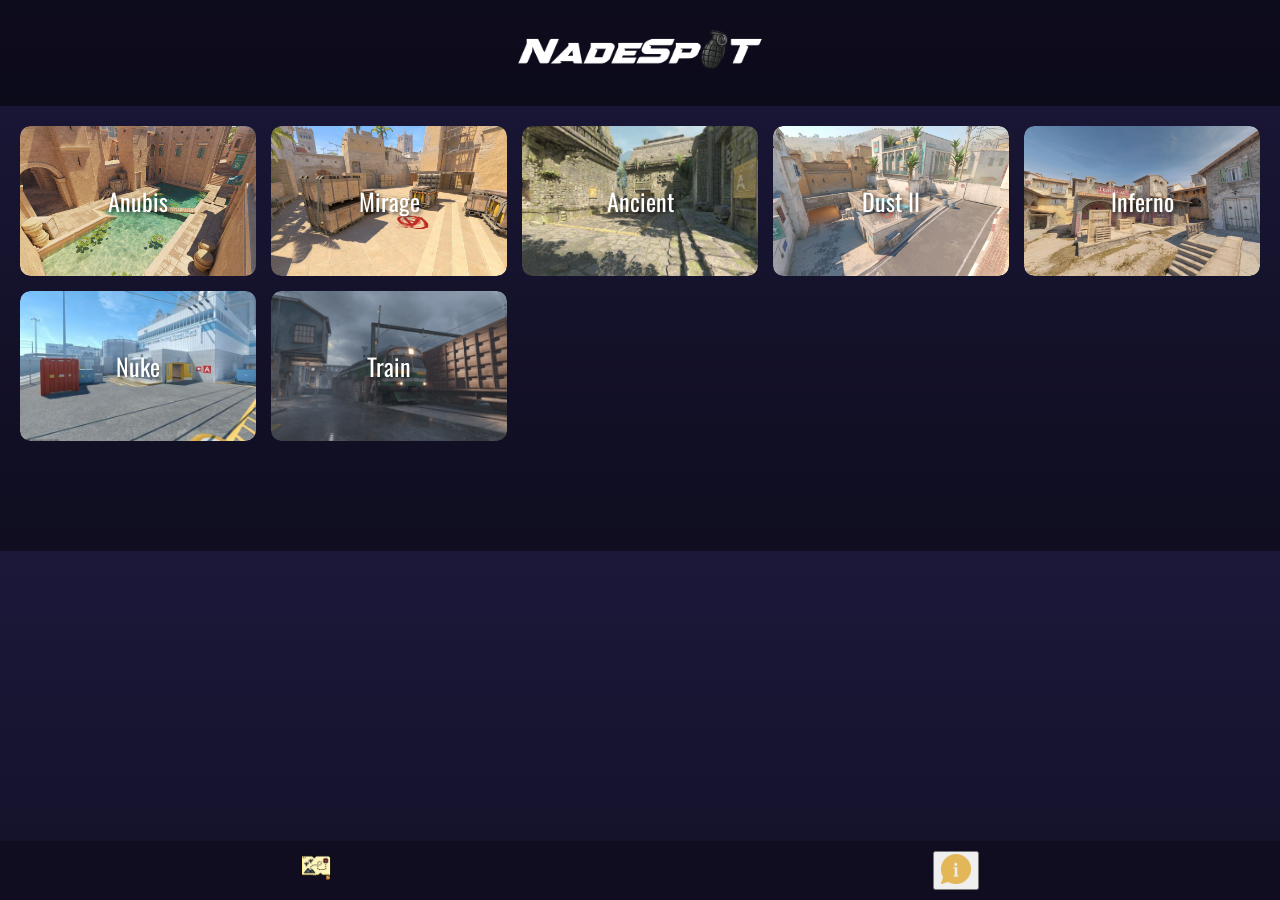
==== index.html @ cead33cf "Add files via upload" ====
<!DOCTYPE html>
<html lang="ru">
  <head>
    <meta charset="UTF-8" />
    <meta name="viewport" content="width=device-width, initial-scale=1.0" />
    <title>NadeSpot</title>
    <link rel="preconnect" href="https://fonts.googleapis.com">
<link rel="preconnect" href="https://fonts.gstatic.com" crossorigin>
<link href="https://fonts.googleapis.com/css2?family=Oswald:wght@200..700&display=swap" rel="stylesheet">
    <link rel="stylesheet" href="style.css" />
  </head>

  <body>
    <header>
      <a class="logo">
        <img src="img\icons\nadespot.png" alt="NadeSpot Logo">
      </a>
    </header>

    <div class="container">
      <section id="active-maps" class="map-section">
        <div class="map-grid">
          <div class="map-card">
            <a href="anubis.html"
              ><img src="img/maps/anubis.jpg" alt="Anubis" />
              <h3>Anubis</h3></a>
          </div>
          <div class="map-card">
            <a href="mirage.html"
              ><img src="img/maps/mirage.jpg" alt="Mirage" />
              <h3>Mirage</h3></a>
          </div>
          <div class="map-card">
            <a href="ancient.html"
              ><img src="img/maps/ancient.jpg" alt="Ancient" />
              <h3>Ancient</h3></a>
          </div>
          <div class="map-card">
            <a href="dust2.html"
              ><img src="img/maps/dust2.jpg" alt="Dust II" />
              <h3>Dust II</h3></a>
          </div>
          <div class="map-card">
            <a href="inferno.html"
              ><img src="img/maps/inferno.jpg" alt="Inferno" />
              <h3>Inferno</h3></a>
          </div>
          <div class="map-card">
            <a href="nuke.html"
              ><img src="img/maps/nuke.jpeg" alt="Nuke" />
              <h3>Nuke</h3></a>
          </div>
          <div class="map-card">
            <a href="train.html"
              ><img src="img/maps/Train.png" alt="Train" />
              <h3>Train</h3></a>
          </div>
        </div>
      </section>

<footer class="bottom-header">
  <a href="index.html" class="icon">
    <img src="img/icons/mapicon.png" alt="Карта"/>
  </a>
  <button class="icon" onclick="toggleChat(true)">
    <img src="img/icons/goodtoknow.png" alt="Полезно"/>
  </button>
</footer>

<script src="myscript.js"></script>

  </body>
</html>
---- style.css ----
/* Основные стили */
body {
  font-family: "Oswald", sans-serif;
  font-weight: 300;
  font-style: normal;
  background: linear-gradient(to bottom, #1b183a, #0f0d1f);
  color: white;
  margin: 0;
  padding: 0;
  transition: background-color 0.3s ease;
}

header {
  display: flex;
  justify-content: center;
  align-items: center;
  padding: 20px;
  background: rgba(0, 0, 0, 0.5);
}

.logo img {
  max-width: 250px;
  height: auto;
}

/* Основной контент */
.container {
  padding: 20px;
  padding-bottom: 80px;
}

.map-section {
  margin-bottom: 30px;
}

.map-section h2 {
  color: #ffa500;
}

.map-grid {
  display: grid;
  grid-template-columns: repeat(auto-fit, minmax(200px, 1fr));
  gap: 15px;
}

.map-card {
  position: relative;
  text-align: center;
  overflow: hidden;
  border-radius: 10px;
  height: 150px;
}

.map-card a {
  text-decoration: none;
  color: white;
  display: block;
  height: 100%;
}

.map-card img {
  width: 100%;
  height: 100%;
  object-fit: cover;
  border-radius: 10px;
}

.map-card h3 {
  position: absolute;
  top: 50%;
  left: 50%;
  transform: translate(-50%, -50%);
  margin: 0;
  font-size: 24px;
  font-weight: 400;
  color: white;
  text-shadow: 2px 2px 4px rgba(0, 0, 0, 0.7);
}

/* Нижняя шапка */
.bottom-header {
  position: fixed;
  bottom: 0;
  left: 0;
  width: 100%;
  background: #0f0d1f;
  display: flex;
  justify-content: space-around;
  align-items: center;
  padding: 10px 0;
  z-index: 1000;
}

.bottom-header .icon img {
  width: 30px;
  height: 30px;
}

.nade-grid {
  display: grid;
  grid-template-columns: repeat(2, 1fr);
  gap: 15px;
  margin-top: 20px;
  padding: 0 10px; /* Добавьте отступы слева и справа */
}

.nade-card a {
  display: block;
  text-decoration: none;
}

.nade-card img {
  width: 180px;
  height: 150px; /* Фиксированная высота изображения */
  object-fit: cover;
  border-radius: 10px 10px 10px 10px; /* Скругление только сверху */
}

.nade-card h3 {
  margin: 0;
  padding: 10px;
  font-size: 16px;
  color: white;
  text-align: center;
  border-radius: 0 0 10px 10px; /* Скругление только снизу */
}
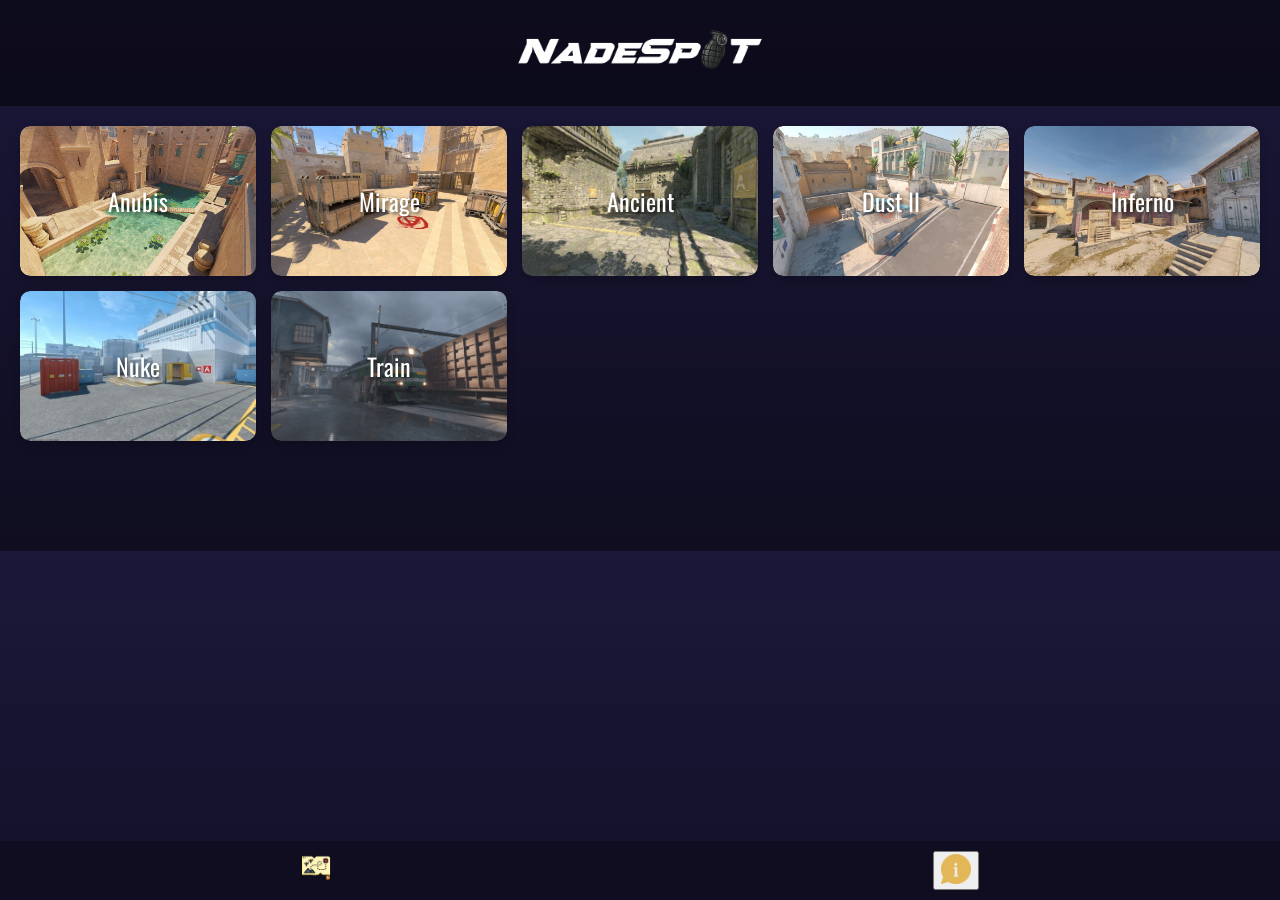
==== commit b48c6d8b: "Add files via upload" ====
--- a/index.html
+++ b/index.html
@@ -5,9 +5,10 @@
     <meta name="viewport" content="width=device-width, initial-scale=1.0" />
     <title>NadeSpot</title>
     <link rel="preconnect" href="https://fonts.googleapis.com">
-<link rel="preconnect" href="https://fonts.gstatic.com" crossorigin>
-<link href="https://fonts.googleapis.com/css2?family=Oswald:wght@200..700&display=swap" rel="stylesheet">
+    <link rel="preconnect" href="https://fonts.gstatic.com" crossorigin>
+    <link href="https://fonts.googleapis.com/css2?family=Oswald:wght@200..700&display=swap" rel="stylesheet">
     <link rel="stylesheet" href="style.css" />
+    <link rel="manifest" href="/manifest.json">
   </head>
 
   <body>
--- a/style.css
+++ b/style.css
@@ -49,6 +49,8 @@
   overflow: hidden;
   border-radius: 10px;
   height: 150px;
+  box-shadow: 0 4px 8px rgba(0, 0, 0, 0.2);
+  transition: transform 0.3s ease;
 }
 
 .map-card a {
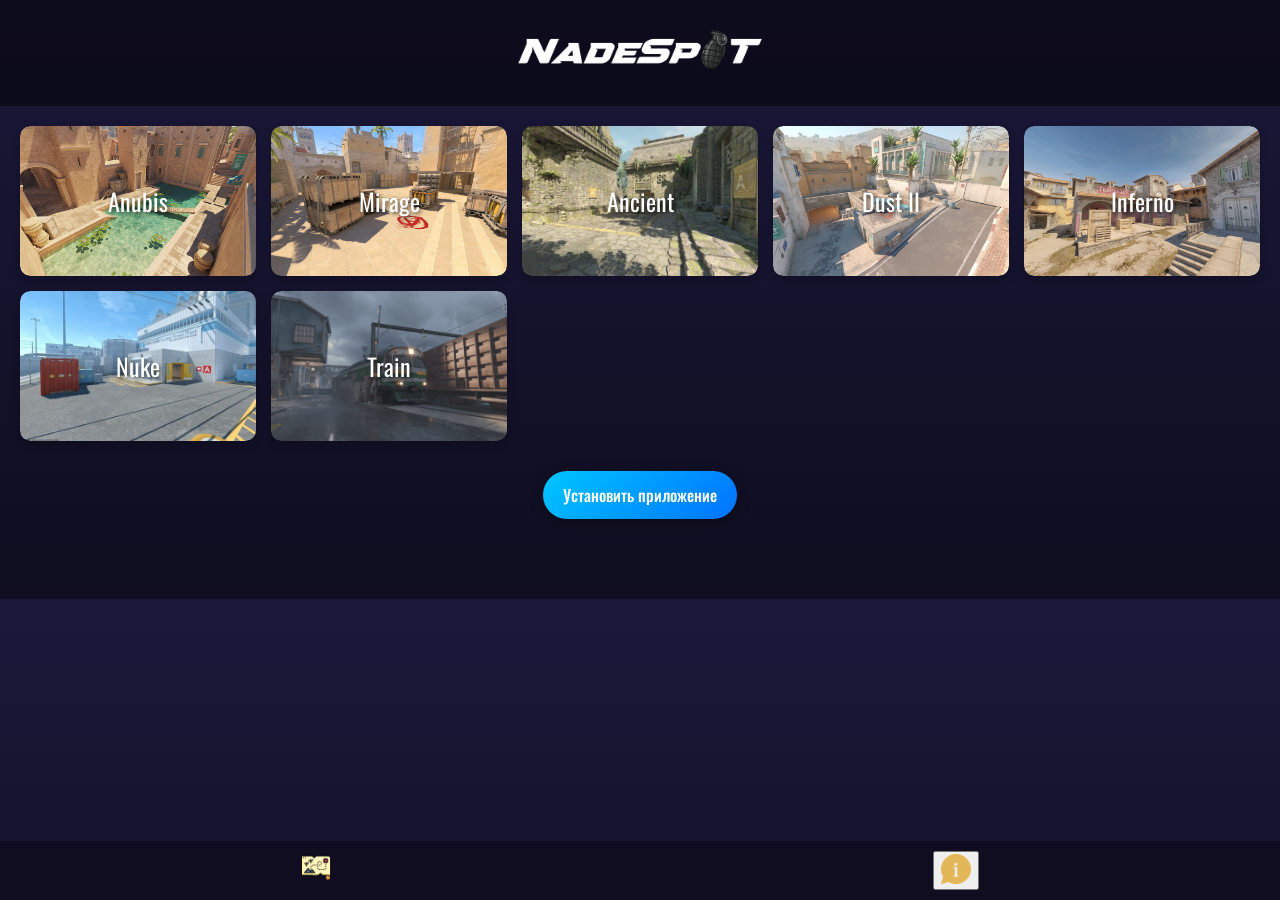
==== commit aed7d2f5: "Add files via upload" ====
--- a/index.html
+++ b/index.html
@@ -4,6 +4,7 @@
     <meta charset="UTF-8" />
     <meta name="viewport" content="width=device-width, initial-scale=1.0" />
     <title>NadeSpot</title>
+    <link rel="icon" href="img/icons/icon-192x192.png" type="image/png">
     <link rel="preconnect" href="https://fonts.googleapis.com">
     <link rel="preconnect" href="https://fonts.gstatic.com" crossorigin>
     <link href="https://fonts.googleapis.com/css2?family=Oswald:wght@200..700&display=swap" rel="stylesheet">
@@ -67,8 +68,24 @@
     <img src="img/icons/goodtoknow.png" alt="Полезно"/>
   </button>
 </footer>
+<!-- Красивая кнопка внизу -->
+<!-- Баннер установки -->
+<div id="installOverlay"></div>
+<div id="installBanner">
+  <button id="closeBanner">×</button>
+  <p>А ты знал, что у нас есть приложение?<br>Установи его и стань на шаг ближе к PRO-игроку!</p>
+  <div class="custom-install-btn" id="installAppBtnBanner">
+    <span>Установить</span>
+  </div>
+</div>
+
+<!-- Красивая кнопка внизу -->
+<div class="button-wrapper">
+  <div class="custom-install-btn" id="installAppBtnFooter">
+    <span>Установить приложение</span>
+  </div>
+</div>
 
 <script src="myscript.js"></script>
-
   </body>
 </html>
--- a/style.css
+++ b/style.css
@@ -103,7 +103,7 @@
   grid-template-columns: repeat(2, 1fr);
   gap: 15px;
   margin-top: 20px;
-  padding: 0 10px; /* Добавьте отступы слева и справа */
+  padding: 0 10px;
 }
 
 .nade-card a {
@@ -113,9 +113,9 @@
 
 .nade-card img {
   width: 180px;
-  height: 150px; /* Фиксированная высота изображения */
+  height: 150px;
   object-fit: cover;
-  border-radius: 10px 10px 10px 10px; /* Скругление только сверху */
+  border-radius: 10px 10px 10px 10px;
 }
 
 .nade-card h3 {
@@ -124,5 +124,126 @@
   font-size: 16px;
   color: white;
   text-align: center;
-  border-radius: 0 0 10px 10px; /* Скругление только снизу */
+  border-radius: 0 0 10px 10px;
+}
+
+/* Установка PWA баннера */
+#installBanner {
+  position: fixed;
+  top: 50%;
+  left: 50%;
+  transform: translate(-50%, -50%);
+  background: rgba(34, 34, 34, 0.95);
+  color: white;
+  padding: 44px;
+  border-radius: 16px;
+  box-shadow: 0 6px 18px rgba(0, 0, 0, 0.4);
+  z-index: 9999;
+  width: 65%;
+  max-width: 400px;
+  text-align: center;
+  font-family: sans-serif;
+  opacity: 0;
+  pointer-events: none;
+  transition: opacity 0.8s ease-out;
+}
+
+#installBanner.show {
+  opacity: 1;
+  pointer-events: auto;
+  animation: fadeIn 0.8s ease;
+}
+
+#installBanner p {
+  margin: 0 0 20px;
+  font-size: 18px;
+}
+
+#installAppBtn {
+  padding: 10px 16px;
+  background: #4CAF50;
+  color: white;
+  border: none;
+  border-radius: 8px;
+  font-size: 16px;
+  cursor: pointer;
+}
+
+#closeBanner {
+  position: absolute;
+  top: 8px;
+  right: 12px;
+  background: none;
+  border: none;
+  color: white;
+  font-size: 20px;
+  cursor: pointer;
+}
+
+/* Затемнённый фон под баннером */
+#installOverlay {
+  position: fixed;
+  top: 0;
+  left: 0;
+  width: 100%;
+  height: 100%;
+  background: rgba(0, 0, 0, 0.5);
+  opacity: 0;
+  pointer-events: none;
+  transition: opacity 0.5s ease;
+  z-index: 9998;
+}
+
+#installOverlay.show {
+  opacity: 1;
+  pointer-events: auto;
+}
+
+/* Плавное появление */
+@keyframes fadeIn {
+  from {
+    opacity: 0;
+    transform: translate(-50%, -60%);
+  }
+  to {
+    opacity: 1;
+    transform: translate(-50%, -50%);
+  }
+}
+
+/* Блокировка прокрутки */
+body.noscroll {
+  overflow: hidden;
+}
+
+.custom-install-btn {
+  display: inline-flex;
+  align-items: center;
+  justify-content: center;
+  gap: 10px;
+  background: linear-gradient(135deg, #00c6ff, #0072ff);
+  color: white;
+  padding: 12px 20px;
+  font-size: 16px;
+  font-weight: 500;
+  border-radius: 30px;
+  cursor: pointer;
+  border: none;
+  transition: transform 0.3s ease, box-shadow 0.3s ease;
+  box-shadow: 0 4px 14px rgba(0, 0, 0, 0.3);
+}
+
+.custom-install-btn:hover {
+  transform: translateY(-2px);
+  box-shadow: 0 6px 20px rgba(0, 0, 0, 0.4);
+}
+
+.custom-install-btn img {
+  width: 20px;
+  height: 20px;
+}
+
+.button-wrapper {
+  text-align: center;
+  margin-top: 20px;
 }
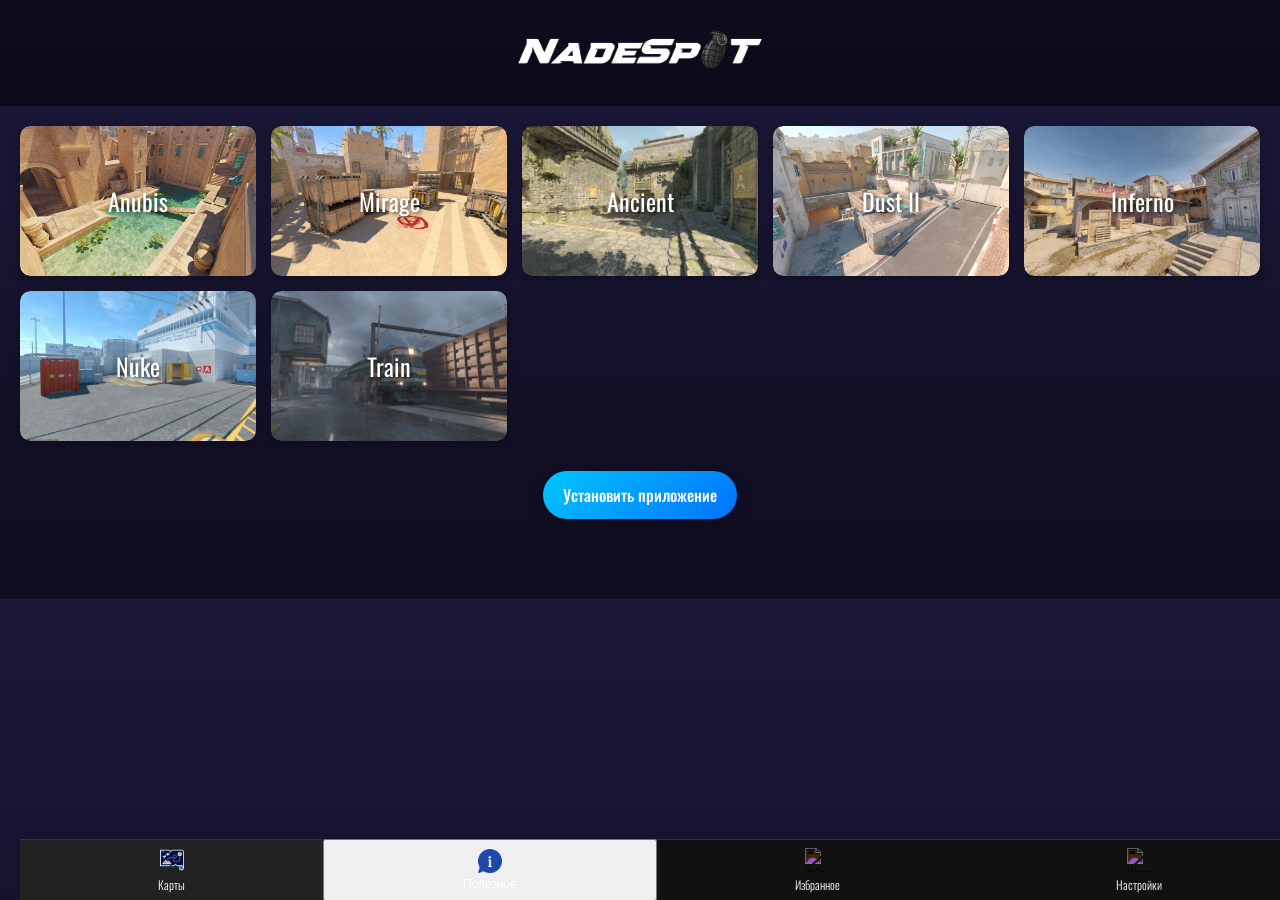
==== commit 8893c491: "Add files via upload" ====
--- a/index.html
+++ b/index.html
@@ -2,7 +2,7 @@
 <html lang="ru">
   <head>
     <meta charset="UTF-8" />
-    <meta name="viewport" content="width=device-width, initial-scale=1.0" />
+    <meta name="viewport" content="width=device-width, initial-scale=1.0, maximum-scale=1.0, user-scalable=no">
     <title>NadeSpot</title>
     <link rel="icon" href="img/icons/icon-192x192.png" type="image/png">
     <link rel="preconnect" href="https://fonts.googleapis.com">
@@ -60,14 +60,24 @@
         </div>
       </section>
 
-<footer class="bottom-header">
-  <a href="index.html" class="icon">
-    <img src="img/icons/mapicon.png" alt="Карта"/>
-  </a>
-  <button class="icon" onclick="toggleChat(true)">
-    <img src="img/icons/goodtoknow.png" alt="Полезно"/>
-  </button>
-</footer>
+      <nav class="bottom-nav">
+        <a href="index.html" class="nav-item active">
+          <img src="img/icons/mapicon.png" alt="Карты">
+          <span>Карты</span>
+        </a>
+        <button class="nav-item" onclick="toggleChat(true)">
+          <img src="img/icons/goodtoknow.png" alt="Гайды">
+          <span>Полезное</span>
+        </button>
+        <a href="favorites.html" class="nav-item">
+          <img src="img/icons/fav.png" alt="Избранное">
+          <span>Избранное</span>
+        </a>
+        <a href="settings.html" class="nav-item">
+          <img src="img/icons/settings.png" alt="Настройки">
+          <span>Настройки</span>
+        </a>
+      </nav>
 <!-- Красивая кнопка внизу -->
 <!-- Баннер установки -->
 <div id="installOverlay"></div>
--- a/style.css
+++ b/style.css
@@ -246,4 +246,45 @@
 .button-wrapper {
   text-align: center;
   margin-top: 20px;
-}+}
+
+
+
+.bottom-nav {
+  position: fixed;
+  bottom: 0;
+  width: 100%;
+  height: 60px;
+  background: #111;
+  display: flex;
+  justify-content: space-around;
+  align-items: center;
+  border-top: 1px solid #333;
+  z-index: 1000;
+}
+
+.nav-item {
+  flex-grow: 1;
+  text-align: center;
+  color: white;
+  text-decoration: none;
+  font-size: 12px;
+  padding: 8px 0;
+  display: flex;
+  flex-direction: column;
+  align-items: center;
+  transition: 0.2s;
+}
+
+.nav-item img {
+  width: 24px;
+  height: 24px;
+  margin-bottom: 4px;
+  filter: invert(1);
+}
+
+.nav-item.active,
+.nav-item:hover {
+  background: #222;
+}
+
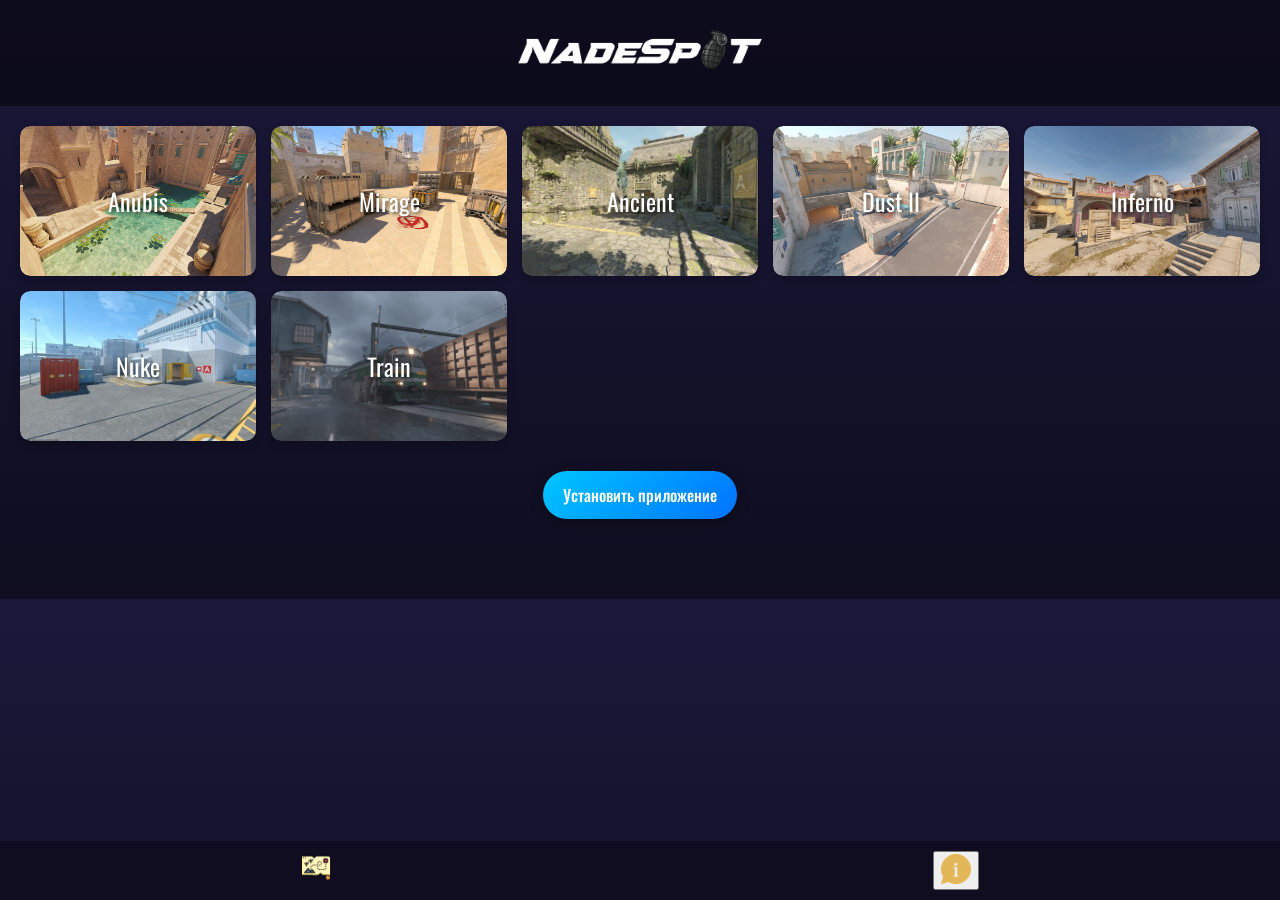
==== commit 8f14c674: "Add files via upload" ====
--- a/index.html
+++ b/index.html
@@ -2,7 +2,7 @@
 <html lang="ru">
   <head>
     <meta charset="UTF-8" />
-    <meta name="viewport" content="width=device-width, initial-scale=1.0, maximum-scale=1.0, user-scalable=no">
+    <meta name="viewport" content="width=device-width, initial-scale=1.0" />
     <title>NadeSpot</title>
     <link rel="icon" href="img/icons/icon-192x192.png" type="image/png">
     <link rel="preconnect" href="https://fonts.googleapis.com">
@@ -60,24 +60,14 @@
         </div>
       </section>
 
-      <nav class="bottom-nav">
-        <a href="index.html" class="nav-item active">
-          <img src="img/icons/mapicon.png" alt="Карты">
-          <span>Карты</span>
-        </a>
-        <button class="nav-item" onclick="toggleChat(true)">
-          <img src="img/icons/goodtoknow.png" alt="Гайды">
-          <span>Полезное</span>
-        </button>
-        <a href="favorites.html" class="nav-item">
-          <img src="img/icons/fav.png" alt="Избранное">
-          <span>Избранное</span>
-        </a>
-        <a href="settings.html" class="nav-item">
-          <img src="img/icons/settings.png" alt="Настройки">
-          <span>Настройки</span>
-        </a>
-      </nav>
+<footer class="bottom-header">
+  <a href="index.html" class="icon">
+    <img src="img/icons/mapicon.png" alt="Карта"/>
+  </a>
+  <button class="icon" onclick="toggleChat(true)">
+    <img src="img/icons/goodtoknow.png" alt="Полезно"/>
+  </button>
+</footer>
 <!-- Красивая кнопка внизу -->
 <!-- Баннер установки -->
 <div id="installOverlay"></div>
--- a/style.css
+++ b/style.css
@@ -246,45 +246,4 @@
 .button-wrapper {
   text-align: center;
   margin-top: 20px;
-}
-
-
-
-.bottom-nav {
-  position: fixed;
-  bottom: 0;
-  width: 100%;
-  height: 60px;
-  background: #111;
-  display: flex;
-  justify-content: space-around;
-  align-items: center;
-  border-top: 1px solid #333;
-  z-index: 1000;
-}
-
-.nav-item {
-  flex-grow: 1;
-  text-align: center;
-  color: white;
-  text-decoration: none;
-  font-size: 12px;
-  padding: 8px 0;
-  display: flex;
-  flex-direction: column;
-  align-items: center;
-  transition: 0.2s;
-}
-
-.nav-item img {
-  width: 24px;
-  height: 24px;
-  margin-bottom: 4px;
-  filter: invert(1);
-}
-
-.nav-item.active,
-.nav-item:hover {
-  background: #222;
-}
-
+}
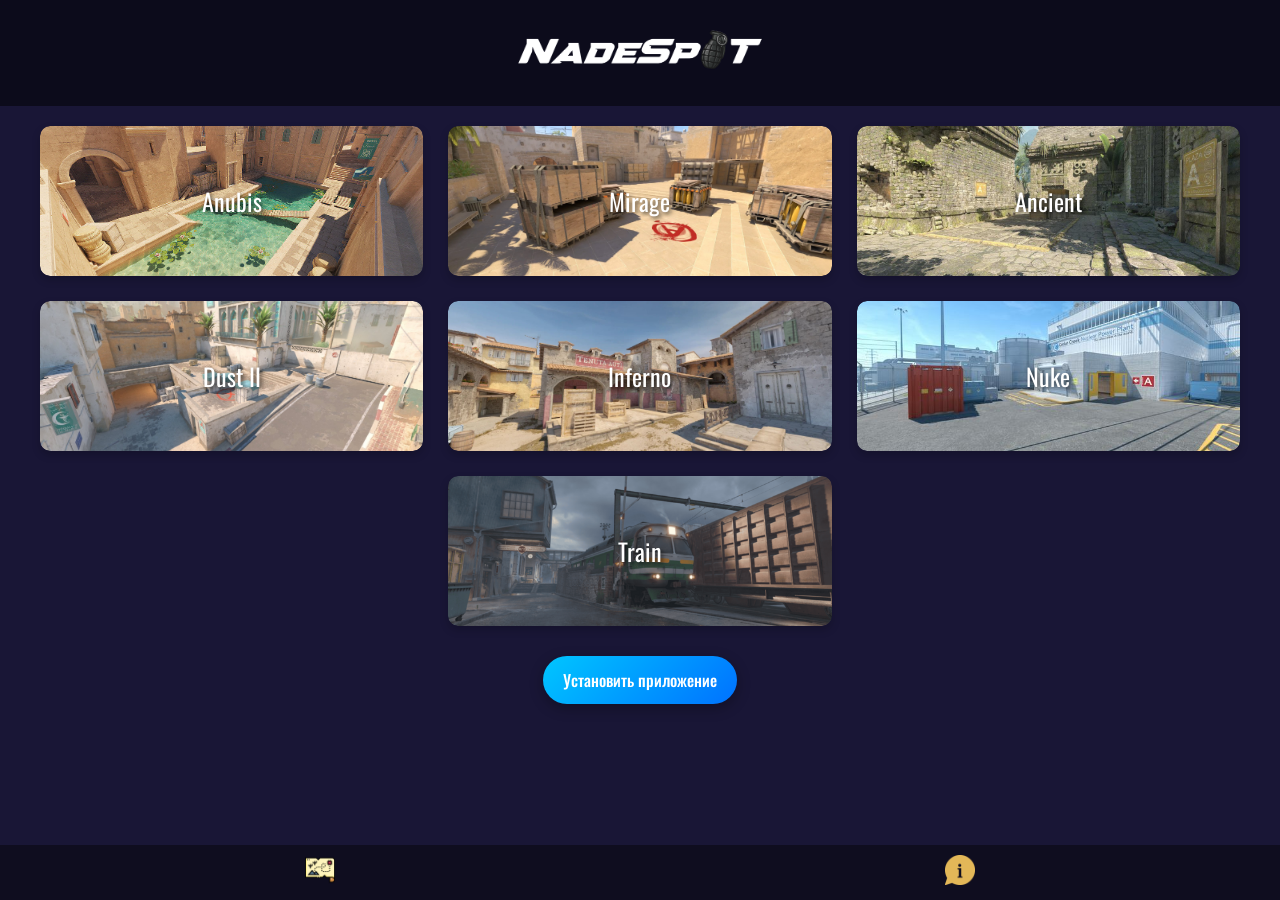
==== commit dbef02cd: "Add files via upload" ====
--- a/index.html
+++ b/index.html
@@ -13,6 +13,7 @@
   </head>
 
   <body>
+    
     <header>
       <a class="logo">
         <img src="img\icons\nadespot.png" alt="NadeSpot Logo">
@@ -59,17 +60,27 @@
           </div>
         </div>
       </section>
-
+<div id="chat-modal" class="chat-modal">
+  <div class="chat-overlay" onclick="toggleChat(false)"></div>
+  <div class="chat-box">
+    <button class="chat-close" onclick="toggleChat(false)">✕</button>
+    <h2>Спроси Чичу-бомбоносца!</h2>
+    <div id="chat-output" class="chat-output"></div>
+    <div class="chat-input-row">
+      <input type="text" id="user-input" placeholder="Задайте вопрос про CS 2…" />
+      <button id="send-btn">Отправить</button>
+    </div>
+  </div>
+</div>
 <footer class="bottom-header">
   <a href="index.html" class="icon">
     <img src="img/icons/mapicon.png" alt="Карта"/>
   </a>
-  <button class="icon" onclick="toggleChat(true)">
+  <a class="icon" onclick="toggleChat(true)">
     <img src="img/icons/goodtoknow.png" alt="Полезно"/>
-  </button>
+  </a>  
 </footer>
-<!-- Красивая кнопка внизу -->
-<!-- Баннер установки -->
+
 <div id="installOverlay"></div>
 <div id="installBanner">
   <button id="closeBanner">×</button>
@@ -86,6 +97,8 @@
   </div>
 </div>
 
+
+
 <script src="myscript.js"></script>
   </body>
 </html>
--- a/style.css
+++ b/style.css
@@ -2,12 +2,12 @@
 body {
   font-family: "Oswald", sans-serif;
   font-weight: 300;
-  font-style: normal;
-  background: linear-gradient(to bottom, #1b183a, #0f0d1f);
+  background: #191636;
   color: white;
   margin: 0;
   padding: 0;
   transition: background-color 0.3s ease;
+  overflow-x: hidden;
 }
 
 header {
@@ -23,10 +23,9 @@
   height: auto;
 }
 
-/* Основной контент */
+/* Контейнер и карта */
 .container {
-  padding: 20px;
-  padding-bottom: 80px;
+  padding: 20px 20px 80px;
 }
 
 .map-section {
@@ -45,8 +44,8 @@
 
 .map-card {
   position: relative;
-  text-align: center;
   overflow: hidden;
+  text-align: center;
   border-radius: 10px;
   height: 150px;
   box-shadow: 0 4px 8px rgba(0, 0, 0, 0.2);
@@ -54,10 +53,10 @@
 }
 
 .map-card a {
-  text-decoration: none;
-  color: white;
   display: block;
   height: 100%;
+  color: white;
+  text-decoration: none;
 }
 
 .map-card img {
@@ -75,8 +74,20 @@
   margin: 0;
   font-size: 24px;
   font-weight: 400;
-  color: white;
   text-shadow: 2px 2px 4px rgba(0, 0, 0, 0.7);
+}
+
+/* Карта на больших экранах */
+@media (min-width: 1024px) {
+  .map-grid {
+    grid-template-columns: repeat(3, 1fr);
+    max-width: 1200px;
+    margin: 0 auto;
+    gap: 25px;
+  }
+  .map-card:nth-child(7) {
+    grid-column: 2 / 3;
+  }
 }
 
 /* Нижняя шапка */
@@ -98,37 +109,79 @@
   height: 30px;
 }
 
+/* Грид карточек */
 .nade-grid {
   display: grid;
   grid-template-columns: repeat(2, 1fr);
-  gap: 15px;
-  margin-top: 20px;
-  padding: 0 10px;
+  gap: 20px;
+  padding: 20px;
+}
+
+.nade-card {
+  overflow: hidden;
+  border-radius: 10px;
+  transition: transform 0.4s ease, box-shadow 0.4s ease;
+}
+
+.nade-card:hover {
+  transform: scale(1.03);
+  box-shadow: 0 10px 20px rgba(0, 0, 0, 0.5);
 }
 
 .nade-card a {
   display: block;
+  color: white;
   text-decoration: none;
+  overflow: hidden;
+  border-radius: 10px;
 }
 
 .nade-card img {
-  width: 180px;
-  height: 150px;
-  object-fit: cover;
-  border-radius: 10px 10px 10px 10px;
-}
-
+  width: 100%;
+  height: auto;
+  display: block;
+}
+
+.nade-card h2,
 .nade-card h3 {
-  margin: 0;
-  padding: 10px;
+  margin: 10px 0 0;
+  text-align: center;
+}
+
+.nade-card h2 {
+  font-size: 20px;
+  font-weight: 400;
+}
+
+.nade-card h3 {
+  padding: 10px 0;
   font-size: 16px;
-  color: white;
-  text-align: center;
-  border-radius: 0 0 10px 10px;
-}
-
-/* Установка PWA баннера */
-#installBanner {
+}
+
+/* Адаптация для ПК */
+@media (min-width: 768px) {
+  .nade-grid {
+    grid-template-columns: repeat(3, 1fr);
+    max-width: 900px;
+    margin: 0 auto;
+  }
+  .nade-card img {
+    height: 200px;
+  }
+  .nade-card a {
+    border-radius: 15px;
+  }
+  .nade-card h2 {
+    font-size: 18px;
+  }
+  .nade-card h3 {
+    font-size: 14px;
+  }
+}
+
+/* PWA баннер */
+#installBanner,
+#installOverlay {
   position: fixed;
   top: 50%;
   left: 50%;
@@ -138,20 +191,19 @@
   padding: 44px;
   border-radius: 16px;
   box-shadow: 0 6px 18px rgba(0, 0, 0, 0.4);
+  text-align: center;
   z-index: 9999;
+  opacity: 0;
+  pointer-events: none;
+  transition: opacity 0.5s ease;
   width: 65%;
   max-width: 400px;
-  text-align: center;
-  font-family: sans-serif;
-  opacity: 0;
-  pointer-events: none;
-  transition: opacity 0.8s ease-out;
-}
-
-#installBanner.show {
+}
+
+#installBanner.show,
+#installOverlay.show {
   opacity: 1;
   pointer-events: auto;
-  animation: fadeIn 0.8s ease;
 }
 
 #installBanner p {
@@ -180,42 +232,16 @@
   cursor: pointer;
 }
 
-/* Затемнённый фон под баннером */
-#installOverlay {
-  position: fixed;
-  top: 0;
-  left: 0;
-  width: 100%;
-  height: 100%;
-  background: rgba(0, 0, 0, 0.5);
-  opacity: 0;
-  pointer-events: none;
-  transition: opacity 0.5s ease;
-  z-index: 9998;
-}
-
-#installOverlay.show {
-  opacity: 1;
-  pointer-events: auto;
-}
-
-/* Плавное появление */
 @keyframes fadeIn {
-  from {
-    opacity: 0;
-    transform: translate(-50%, -60%);
-  }
-  to {
-    opacity: 1;
-    transform: translate(-50%, -50%);
-  }
-}
-
-/* Блокировка прокрутки */
+  from { opacity: 0; transform: translate(-50%, -60%); }
+  to { opacity: 1; transform: translate(-50%, -50%); }
+}
+
 body.noscroll {
   overflow: hidden;
 }
 
+/* Кнопка установки */
 .custom-install-btn {
   display: inline-flex;
   align-items: center;
@@ -227,10 +253,10 @@
   font-size: 16px;
   font-weight: 500;
   border-radius: 30px;
-  cursor: pointer;
-  border: none;
+  border: none;
+  cursor: pointer;
+  box-shadow: 0 4px 14px rgba(0, 0, 0, 0.3);
   transition: transform 0.3s ease, box-shadow 0.3s ease;
-  box-shadow: 0 4px 14px rgba(0, 0, 0, 0.3);
 }
 
 .custom-install-btn:hover {
@@ -246,4 +272,118 @@
 .button-wrapper {
   text-align: center;
   margin-top: 20px;
-}+}
+
+/* Стили для чат-бота */
+.chat-modal {
+  display: none;
+  position: fixed;
+  inset: 0;
+  z-index: 2000;
+}
+
+.chat-overlay {
+  position: absolute;
+  inset: 0;
+  background: rgba(0, 0, 0, 0.6);
+}
+
+.chat-box {
+  position: relative;
+  width: 90%;
+  max-width: 400px;
+  height: 500px;
+  margin: 5% auto;
+  background: #1b183a;
+  border-radius: 10px;
+  padding: 15px;
+  box-shadow: 0 0 15px rgba(0, 0, 0, 0.5);
+  display: flex;
+  flex-direction: column;
+}
+
+.chat-close {
+  position: absolute;
+  top: 8px;
+  right: 8px;
+  background: none;
+  border: none;
+  color: white;
+  font-size: 20px;
+  cursor: pointer;
+}
+
+.chat-box h2 {
+  color: #ffa500;
+  text-align: center;
+  margin-bottom: 10px;
+}
+
+.chat-output {
+  flex: 1;
+  background-image: url('cover.jpg');
+  background-size: cover;
+  background-position: center;
+  background-repeat: no-repeat;
+  padding: 10px;
+  border-radius: 5px;
+  overflow-y: auto;
+  font-size: 14px;
+  color: white;
+}
+
+.chat-input-row {
+  display: flex;
+  margin-top: 10px;
+}
+
+.chat-input-row input {
+  flex: 1;
+  padding: 8px;
+  border: none;
+  border-radius: 5px 0 0 5px;
+  font-size: 14px;
+}
+
+.chat-input-row button {
+  padding: 8px 12px;
+  border: none;
+  border-radius: 0 5px 5px 0;
+  background: #007bff;
+  color: white;
+  cursor: pointer;
+  font-size: 14px;
+  transition: background 0.3s ease;
+}
+
+.chat-input-row button:hover {
+  background: #0056b3;
+}
+
+/* Сообщения */
+.message {
+  display: flex;
+  align-items: flex-start;
+  margin: 10px 0;
+}
+
+.message-icon {
+  width: 30px;
+  height: 30px;
+  margin-right: 10px;
+}
+
+.message-text {
+  background-color: #000000;
+  padding: 10px;
+  border-radius: 10px;
+  max-width: 50%;
+}
+
+.user-message .message-text {
+  background-color: #ffad01;
+}
+
+.bot-message .message-text {
+  background-color: #163681;
+}
